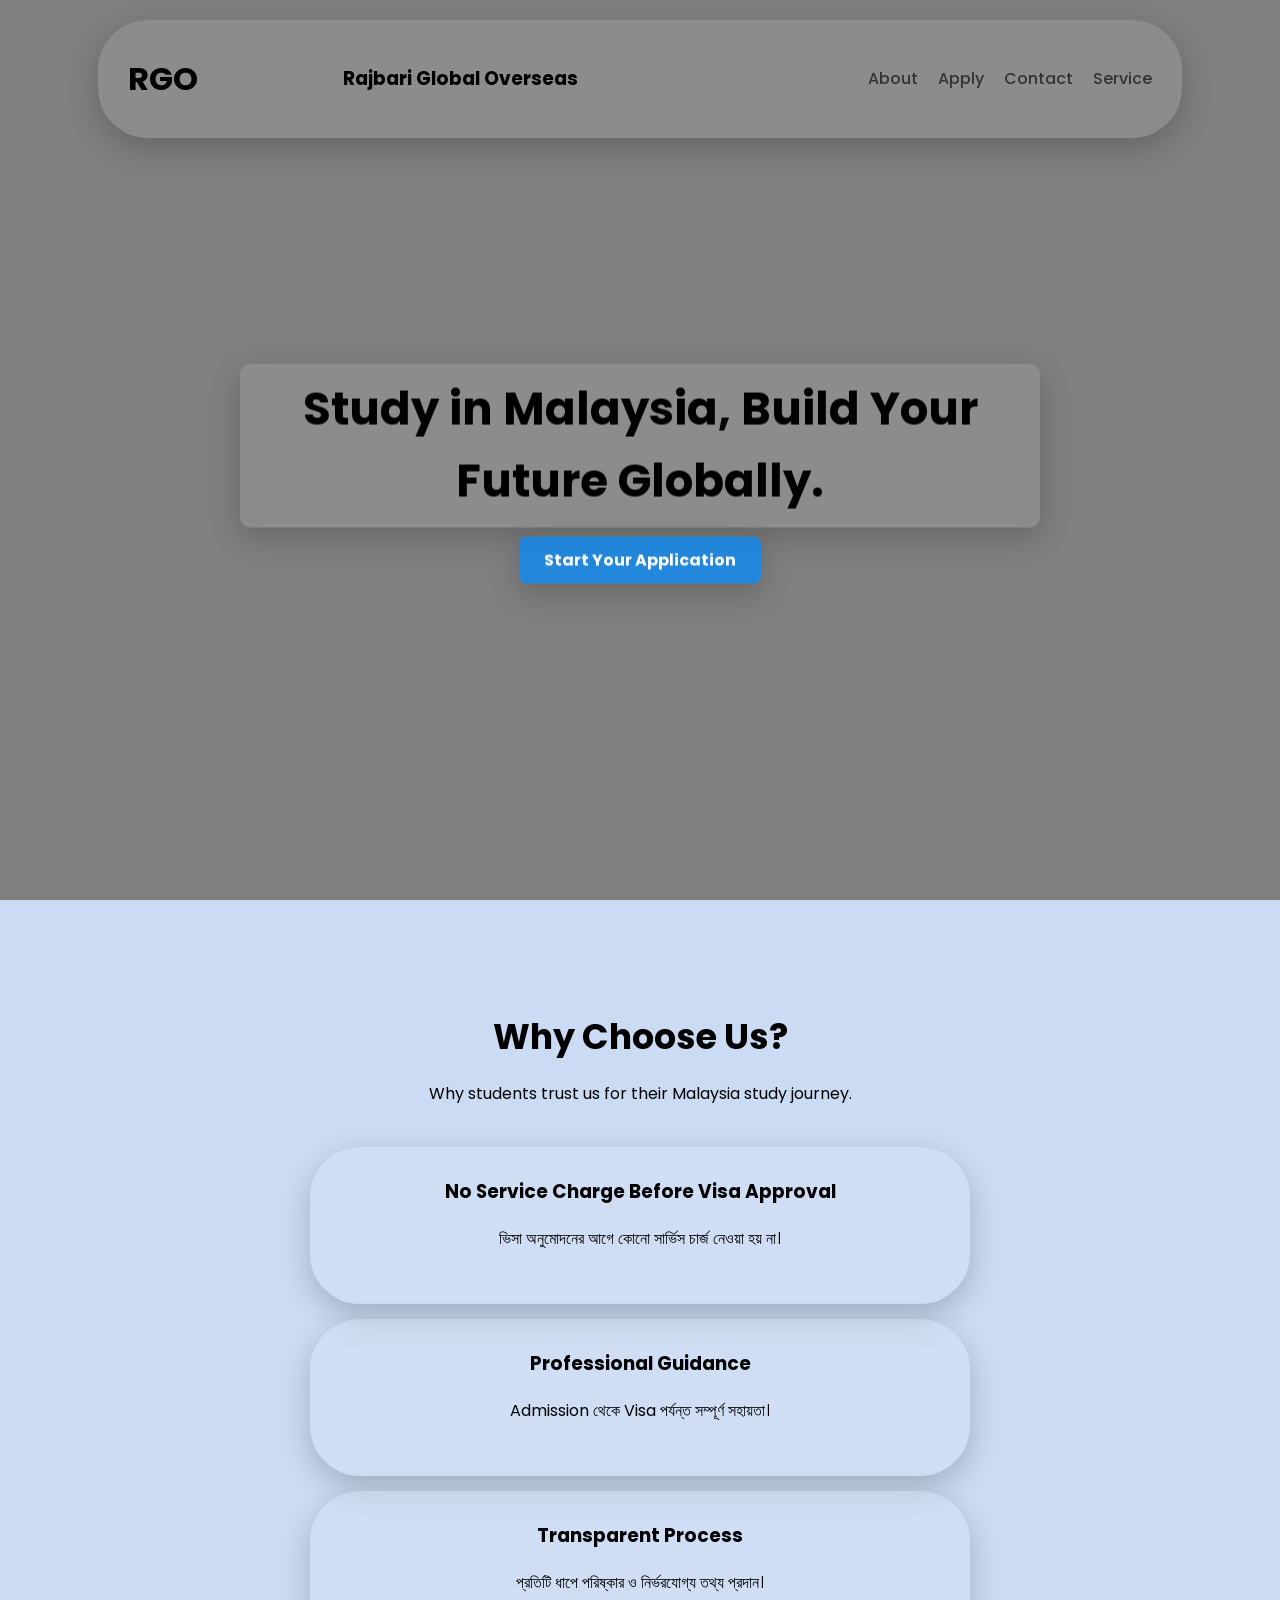
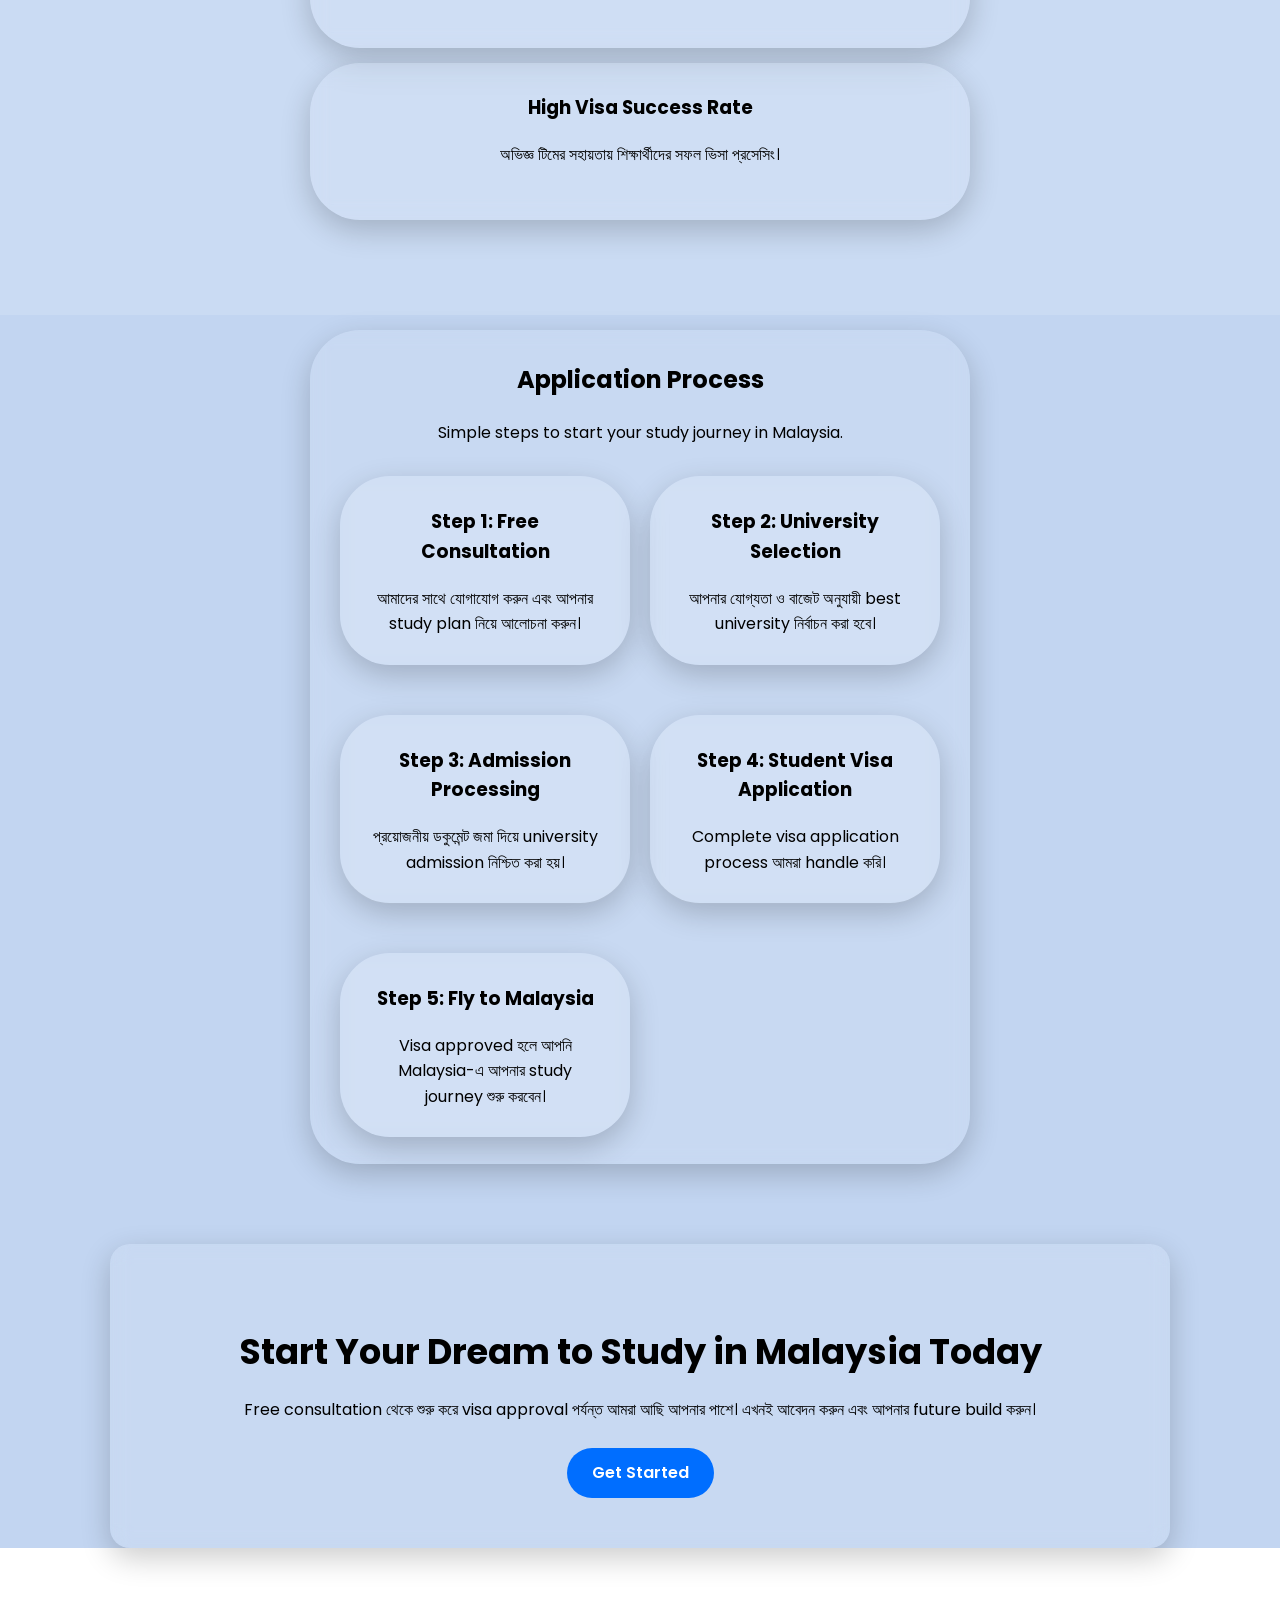
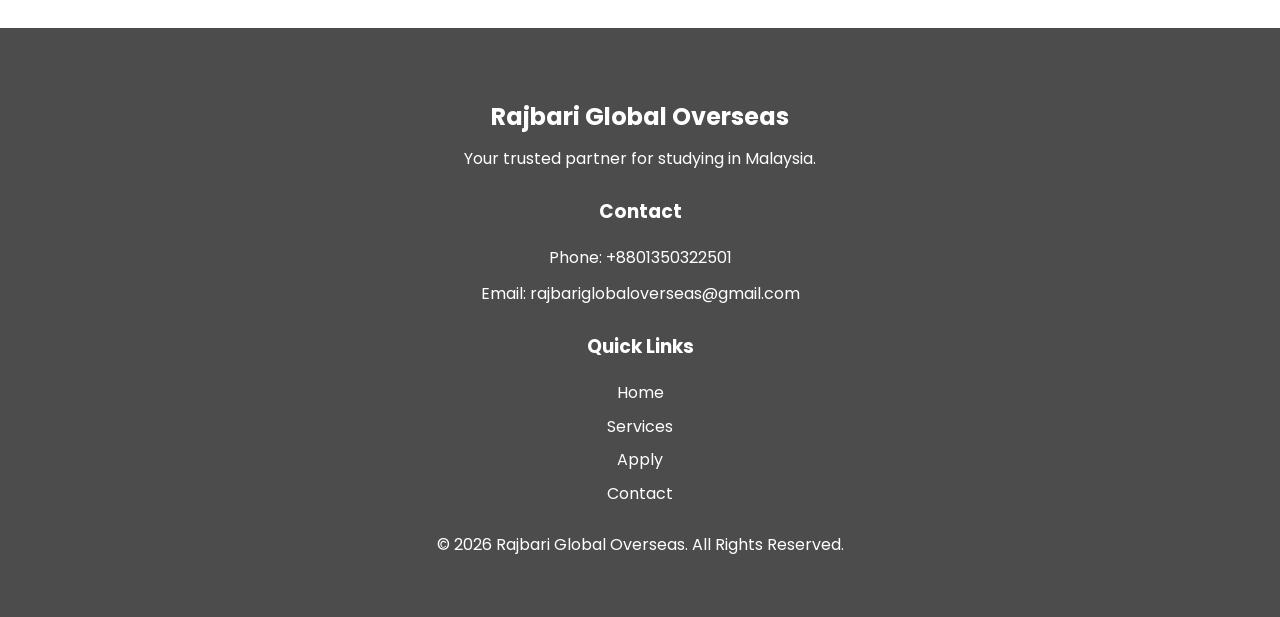
==== index.html @ d5cd61a1 "Add files via upload" ====
<!DOCTYPE html>
<html lang="en">
<head>
    <meta charset="UTF-8">
    <meta name="viewport" content="width=device-width, initial-scale=1.0">
    <title>Rajbari Global Overseas</title>
    <link rel="stylesheet" href="style.css">
    <link href="https://fonts.googleapis.com/css2?family=Poppins:wght@300;400;500;600;700&display=swap" rel="stylesheet">
</head>
<body>
    <header>
        <div class="menu-icon" onclick="toggleMenu()">☰</div>
        <h1>RGO</h1>
        <h3>Rajbari Global Overseas</h3>
        <p></p>
        <nav>
            <ul>
                <li><a href="about.html" >About</a></li>
                <li><a href="apply.html">Apply</a></li>
                <li><a href="contact.html"> Contact</a></li>
                <li><a href="service.html"> Service</a></li>
              
            </ul>
        </nav>
    </header>
<section class="hero">
     <video autoplay muted loop class="hero-video">
        <source src="video/hero.mp4" type="video/mp4">
    </video>

   <img src="image/main.jpg" class="hero-image" alt="Study in Malaysia">

    <div class="hero-content">
<h1>Study in Malaysia, Build Your Future Globally. </h1>
<!-- <p>Malaysia-এর leading universities-এ ভর্তি ও Student Visa প্রসেসিংয়ের জন্য নিন expert guidance। Transparent process, dedicated support এবং No Service Charge Before Visa Approval—এই প্রতিশ্রুতি নিয়ে আমরা কাজ করি আপনার সফল ভবিষ্যতের জন্য। Start your journey today. </p> -->
<a href="apply.html">Start Your Application</a>
    </div>
</section>
<main class="containt-bg">
<section class="why-us">

    <h2>Why Choose Us?</h2>
    <p>Why students trust us for their Malaysia study journey.</p>

    <div class="feature">
        <h3>No Service Charge Before Visa Approval</h3>
        <p>ভিসা অনুমোদনের আগে কোনো সার্ভিস চার্জ নেওয়া হয় না।</p>
    </div>

    <div class="feature">
        <h3>Professional Guidance</h3>
        <p>Admission থেকে Visa পর্যন্ত সম্পূর্ণ সহায়তা।</p>
    </div>

    <div class="feature">
        <h3>Transparent Process</h3>
        <p>প্রতিটি ধাপে পরিষ্কার ও নির্ভরযোগ্য তথ্য প্রদান।</p>
    </div>

    <div class="feature">
        <h3>High Visa Success Rate</h3>
        <p>অভিজ্ঞ টিমের সহায়তায় শিক্ষার্থীদের সফল ভিসা প্রসেসিং।</p>
    </div>

</section>

<section class="process">

    <h2>Application Process</h2>
    <p>Simple steps to start your study journey in Malaysia.</p>
<div class="steps">
    <div class="step">
        <h3>Step 1: Free Consultation</h3>
        <p>আমাদের সাথে যোগাযোগ করুন এবং আপনার study plan নিয়ে আলোচনা করুন।</p>
    </div>

    <div class="step">
        <h3>Step 2: University Selection</h3>
        <p>আপনার যোগ্যতা ও বাজেট অনুযায়ী best university নির্বাচন করা হবে।</p>
    </div>

    <div class="step">
        <h3>Step 3: Admission Processing</h3>
        <p>প্রয়োজনীয় ডকুমেন্ট জমা দিয়ে university admission নিশ্চিত করা হয়।</p>
    </div>

    <div class="step">
        <h3>Step 4: Student Visa Application</h3>
        <p>Complete visa application process আমরা handle করি।</p>
    </div>

    <div class="step">
        <h3>Step 5: Fly to Malaysia</h3>
        <p>Visa approved হলে আপনি Malaysia-এ আপনার study journey শুরু করবেন।</p>
    </div>
</div>
</section>

<section class="cta">
    <h2>Start Your Dream to Study in Malaysia Today</h2>
    <p>Free consultation থেকে শুরু করে visa approval পর্যন্ত আমরা আছি আপনার পাশে। এখনই আবেদন করুন এবং আপনার future build করুন।</p>

    <a href="apply.html">Get Started</a>
</main>
</section>

  

<footer>
    <h2>Rajbari Global Overseas</h2>
    <p>Your trusted partner for studying in Malaysia.</p>
     <div>
        <h3>Contact</h3>
        <p>Phone: +8801350322501</p>
        <p>Email: rajbariglobaloverseas@gmail.com</p>
    </div>
   
<section>
    <div>
        <h3>Quick Links</h3>
        <a href="index.html">Home</a>
        <a href="service.html">Services</a>
        <a href="apply.html">Apply</a>
        <a href="contact.html">Contact</a>
    </div>
</section>


    <p>© 2026 Rajbari Global Overseas. All Rights Reserved.</p>
</footer>


<script>
function toggleMenu() {
    document.querySelector("nav").classList.toggle("show");
}
</script>
</body>
</html>
---- style.css ----
body{
    height: 100%;
    margin:0;
    font-family:  'Poppins', sans-serif;
    line-height: 1.6;
    color: #000000;
overflow-x: hidden;}

 header {
    position: fixed;
    top: 20px;
    left: 50%;
 transform: translateX(-50%);
    width: 80%;
    
    display: flex;
    justify-content: space-between;
    align-items: center;

    padding: 12px 30px;
    border-radius: 50px;

    background: rgba(255, 255, 255, 0.1);
    backdrop-filter: blur(10px);
    -webkit-backdrop-filter: blur(10px);

    box-shadow: 0 10px 30px rgba(0,0,0,0.2);

    transition: 0.4s ease;
    z-index: 1000;
} 
header:hover {
    width: 95%;
    padding: 20px 40px;
    background: rgba(255, 255, 255, 0.2);
}
header {
    animation: floatHeader 3s ease-in-out infinite;
}

@keyframes floatHeader {
    0% { transform: translateX(-50%) translateY(0px); }
    50% { transform: translateX(-50%) translateY(5px); }
    100% { transform: translateX(-50%) translateY(0px); }
}


nav{
    display: flex;
    justify-content:space-between;
}
nav ul {
    display: flex;
    gap: 20px;
    padding: 0;
    margin: 0;
    list-style: none;
    flex-wrap: wrap;
}
@media (max-width: 768px) {
    header {
        width: 90%;
        padding: 7px 9px;
        height: 60px;
        backdrop-filter: blur(3px);
    }

    nav ul {
        flex-direction: column;
        gap: 5px;
    }
}

nav ul li {
    list-style: none;
}

nav ul li a {
    text-decoration: none;
    color: #333;
    font-weight: 500;
    transition: color 0.3s ease;
}

nav ul li a:hover {
    color: #007bff;
}

.nav-button {
    padding: 10px 20px;
    background-color: #007bff;
    color: white;
    border: none;
    border-radius: 5px;
    font-size: 16px;
    font-weight: 500;
    cursor: pointer;
    transition: background-color 0.3s ease;
}

.nav-button:hover {
    background-color: #0056b3;
}
.menu-icon {
    display: none;
    font-size: 28px;
    color: rgb(0, 0, 0);
    cursor: pointer;
}

/* MOBILE ONLY */
@media (max-width: 768px) {
    nav ul li a{
        color: #ffffff;
    }

    nav {
        display: none;
        position: absolute;
        top: 60px;
        right: 10px;
        background: rgba(0, 0, 0, 0.527);
        overflow-x: hidden;
        padding: 10px;
        border-radius: 10px;
        backdrop-filter: blur(3px);
        -webkit-backdrop-filter: blur(3px);
        z-index: 1000;
          box-shadow: 0 10px 30px rgba(0,0,0,0.2);
          color: azure;
    }

    nav ul {
        flex-direction: column;
        gap: 10px;
    }

    nav.show {
        display: block;
    }

    .menu-icon {
        display: block;
    }

    .apply-btn {
        display: none; /* mobile e hide */
    }
}
.hero {
    position: relative;
    height: 100vh;
    overflow: hidden;
}

/* VIDEO */
.hero-video {
    position: absolute;
    top: 0;
    left: 0;
    width: 100%;
    height: 100%;
    object-fit: cover;
}

/* DARK OVERLAY */
.hero::before {
    content: "";
    position: absolute;
    top: 0;
    left: 0;
    right: 0;
    bottom: 0;
    background: rgba(0,0,0,0.5);
}

/* CONTENT */
.hero-content {
    position: relative;
    z-index: 2;
    text-align: center;
    color: white;

    top: 50%;
    transform: translateY(-50%);
    padding: 20px;
    max-width: 800px;
    margin: auto;
}

.hero-content h1 {
    font-size: 45px;
    margin-bottom: 20px;
    padding: 10px 18px;
    border-radius: 10px;
    background: rgba(255, 255, 255, 0.1);
      backdrop-filter: blur(10px);
    -webkit-backdrop-filter: blur(10px);

    box-shadow: 0 10px 30px rgba(0,0,0,0.2);
    color:black;
}

.hero-content p {
    font-size: 18px;
    margin-bottom: 30px;
     padding: 10px 18px;
    border-radius: 10px;
    background: rgba(255, 255, 255, 0.1);
      backdrop-filter: blur(10px);
    -webkit-backdrop-filter: blur(10px);

    box-shadow: 0 10px 30px rgba(0,0,0,0.2);
    color:black;
}

/* BUTTON */
.hero-content a {
    background:rgba(0, 140, 255, 0.726);
      backdrop-filter: blur(10px);
    -webkit-backdrop-filter: blur(10px);

    box-shadow: 0 10px 30px rgba(0,0,0,0.2);
    

    padding: 12px 25px;
    border-radius: 8px;
    color: rgb(255, 255, 255);
    text-decoration: none;
    font-weight: bold;
}
@media (max-width: 768px) {
    .hero-content h1 {
        font-size: 20px;
        backdrop-filter: blur(3px);
    }

    .hero-content p {
        font-size: 17px;
    }
    
      .hero-content a{
        font-size: 14px;
        padding: 10px 18px;
    }
}

.why-us{
    text-align: center;
    padding: 80px 20px;
    background: rgba(255, 255, 255, 0.137);}
    .why-us h2 {
         font-size: 35px;
    margin-bottom: 10px;
    }
      .why-us p {
    color: rgb(0, 0, 0);
    margin-bottom: 40px;
}
.feature {
    
cursor: pointer;
    max-width: 600px;
    margin: 15px auto;
    padding: 12px 30px;
    border-radius: 50px;

    background: rgba(255, 255, 255, 0.1);
    backdrop-filter: blur(10px);
    -webkit-backdrop-filter: blur(10px);

    box-shadow: 0 10px 30px rgba(0,0,0,0.2);

    transition: 0.4s ease;
    z-index: 1000;}
   .feature:hover{
         width: 95%;
    padding: 20px 40px;
    background: rgba(255, 255, 255, 0.2);
    } 
    .process {
    padding: 80px 20px;
    text-align: center;
}
@media (max-width: 768px){
    .why-us{
        overflow-x: hidden;
        backdrop-filter: blur(3px);
    }
    
    .feature:hover{
         width: 95%;
    padding: 20px 40px;
    background: rgba(255, 255, 255, 0.2);
    }

}
.process{
      
    max-width: 600px;
    margin: 15px auto;
    padding: 12px 30px;
    border-radius: 50px;

    background: rgba(255, 255, 255, 0.1);
    backdrop-filter: blur(10px);
    -webkit-backdrop-filter: blur(10px);

    box-shadow: 0 10px 30px rgba(0,0,0,0.2);

    transition: 0.4s ease;
    
    z-index: 1000;
}


.process .steps {
    display: grid;
    grid-template-columns: repeat(2, 1fr);
    gap: 20px;
    max-width: 1000px;
    margin: auto;
   
}

.step {
   
     cursor: pointer;
    max-width: 600px;
    margin: 15px auto;
    padding: 12px 30px;
    border-radius: 50px;

    background: rgba(255, 255, 255, 0.1);
    backdrop-filter: blur(10px);
    -webkit-backdrop-filter: blur(10px);

    box-shadow: 0 10px 30px rgba(0,0,0,0.2);

    transition: 0.4s ease;
    z-index: 1000;}

.step:hover {
    transform: translateY(-5px);
}
@media (max-width: 768px) {
    .process .steps {
        grid-template-columns: 1fr;
        backdrop-filter: (3px);
    }
}
footer a{
    display:block;
    margin:10px 0;
}
/* .containt-bg{
    
    background:
        linear-gradient(
            rgba(0,0,0,.5),
            rgba(0,0,0,.5)
        ),
        url("image/main.jpg");

    background-size: cover;
    background-position: center;
}  */
  .containt-bg{
background-color: #c2d5f1;
    object-fit: cover;
    height: 100%;
  }
.cta{
    width: 90%;
    max-width: 1000px;
    margin: 80px auto;
    padding: 50px 30px;
    text-align: center;

    background: rgba(255,255,255,.1);
    backdrop-filter: blur(10px);
    -webkit-backdrop-filter: blur(10px);

    border-radius: 20px;
    box-shadow: 0 10px 30px rgba(0,0,0,.2);
}

.cta h2{
    font-size: 2.2rem;
    margin-bottom: 15px;
}

.cta p{
    margin-bottom: 25px;
    line-height: 1.7;
}

.cta a{
    display: inline-block;
    padding: 12px 25px;
    border-radius: 30px;
    text-decoration: none;

    background: #006eff;
    color: #ffffff;
    font-weight: 600;

    transition: .3s ease;
}

.cta a:hover{
    transform: translateY(-3px);
}
footer{
    text-align: center;
    padding: 50px 20px;
    background: rgba(0,0,0,.7);
    color: white;
}

footer h2{
    margin-bottom: 10px;
}

footer p{
    margin: 10px 0;
}

footer div{
    margin: 25px 0;
}

footer a{
    display: block;
    color: white;
    text-decoration: none;
    margin: 8px 0;
}

footer a:hover{
    text-decoration: underline;
}
@media (max-width:768px){

    .why-us,
    .process,
    .cta{
        padding: 40px 15px;
        backdrop-filter: blur(3px);
        -webkit-backdrop-filter: blur(3px);
        
    }

}
    
.hero-video{
    display:block;
}

.hero-image{
    display:none;
}

@media (max-width:768px){

    .hero-video{
        display:none;
    }

    .hero-image{
        display:block;
         
        display:block;
        width:100%;
        height:100%;
        object-fit:cover;
        position:absolute;
        top:0;
        left:0;
    }
    }
@media (max-width:768px){

    *{
        transition: none !important;
    }

}
img{
    max-width: 100%;
    height: auto;
}
body{
    -webkit-overflow-scrolling: touch;
}
@media (max-width:768px){

    .feature,
    .step,
    .cta{
        backdrop-filter: none;
        box-shadow: 0 2px 8px rgba(0,0,0,0.1);
    }

}
@media (max-width:768px){
    header{
        animation: none;
        backdrop-filter: none;
    }
}
@media (max-width:768px){

    .feature:hover,
    .step:hover,
    header:hover{
        transform: none;
        width: auto;
        padding: inherit;
    }

}
.feature:active,
.step:active{
    transform: scale(0.98);
}
@media (max-width:768px){

    header{
        width: 95%;
        left: 50%;
        transform: translateX(-50%);
        padding: 10px 15px;
    }

    header:hover{
        width: 95%;   /* hover এ width change বন্ধ */
    }

}
@media (max-width:768px){

    header{
        animation: none !important;
        width: 95%;
        left: 50%;
        transform: translateX(-50%);
    }

    header:hover{
        width: 95% !important;
        transform: translateX(-50%) !important;
    }

}
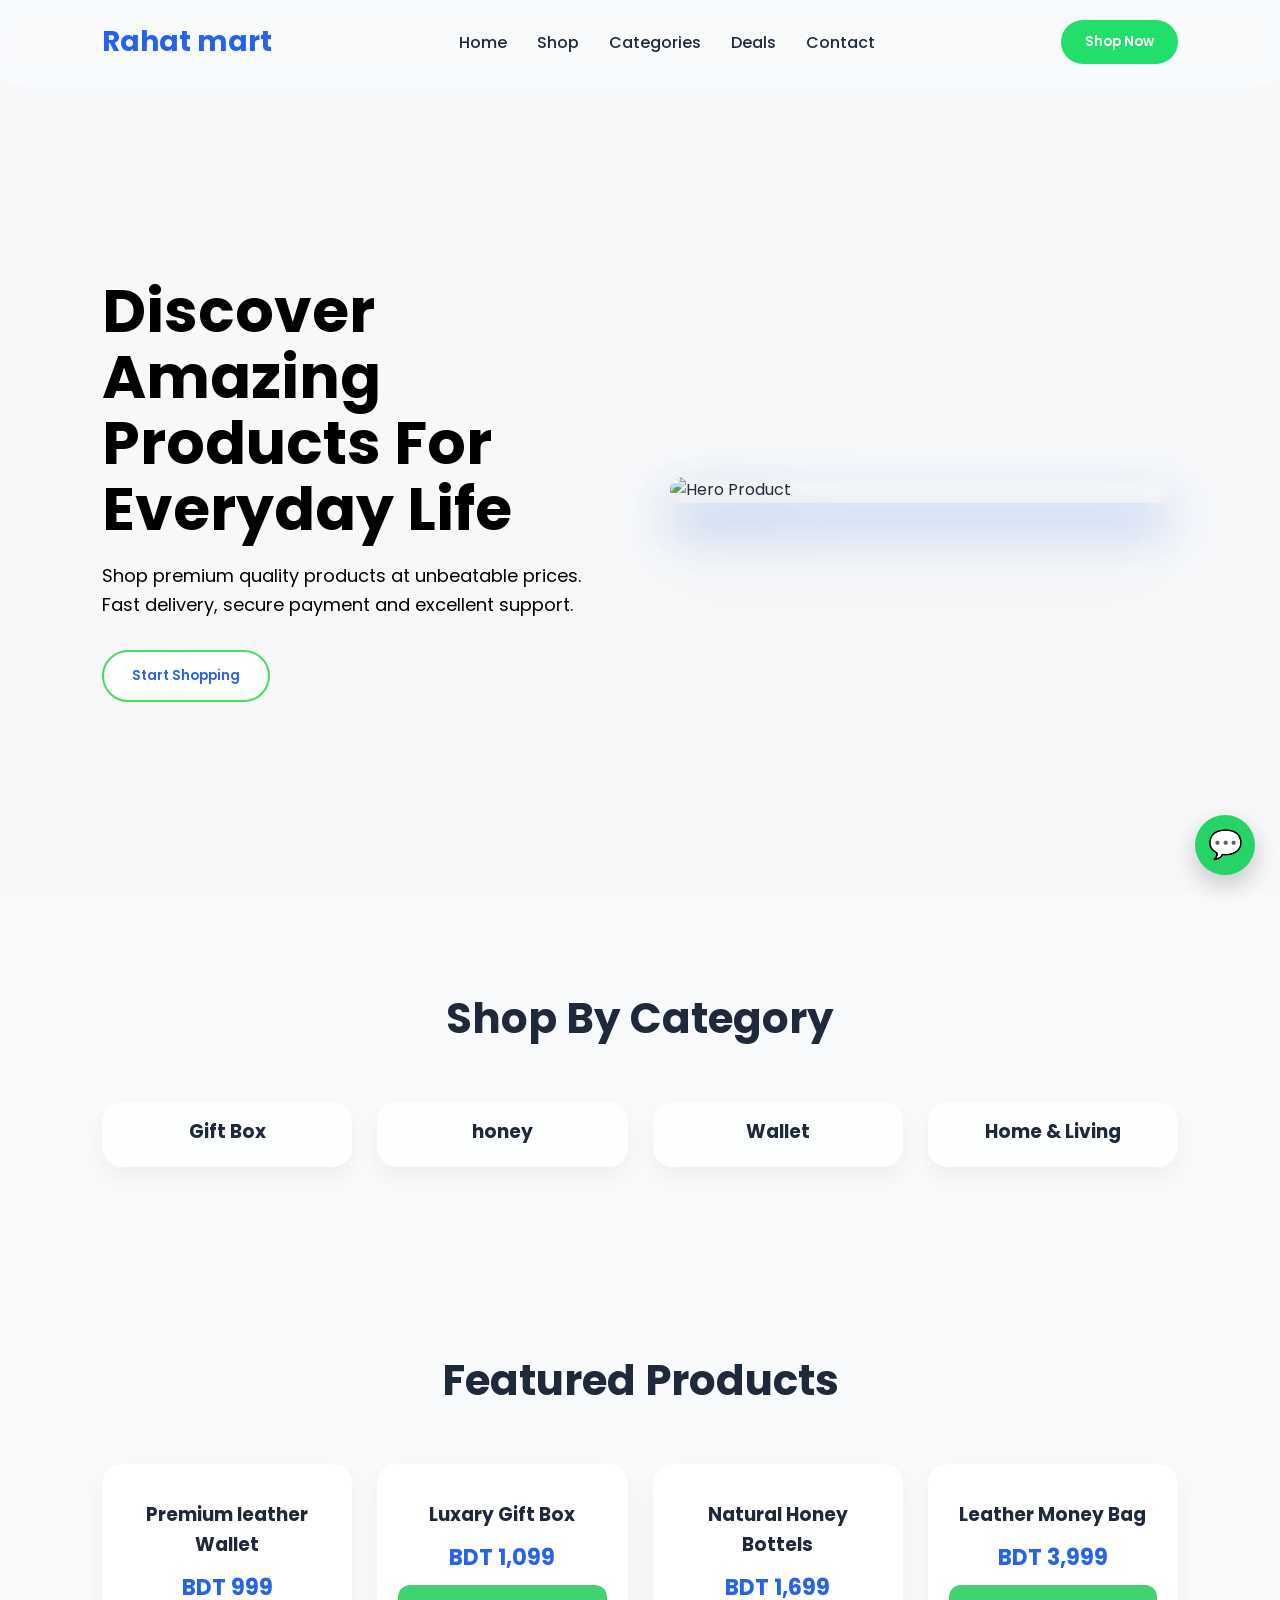
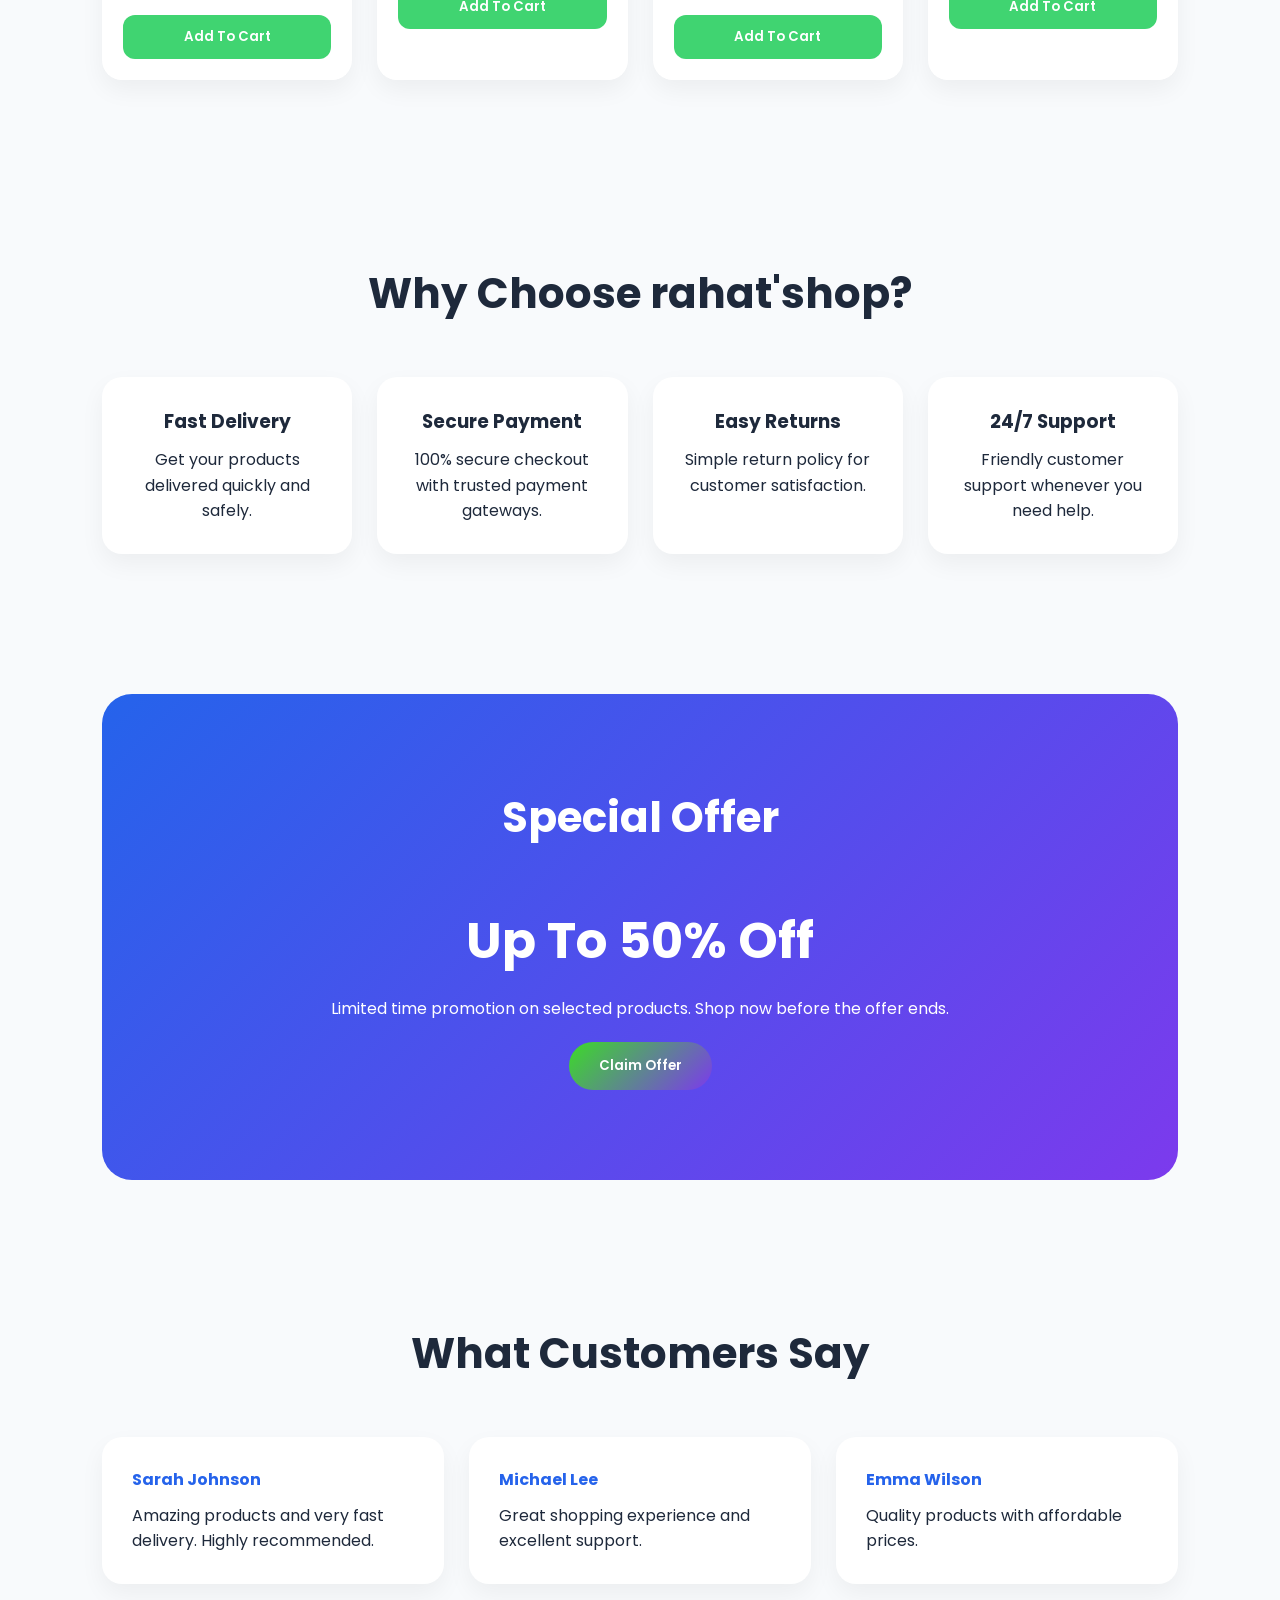
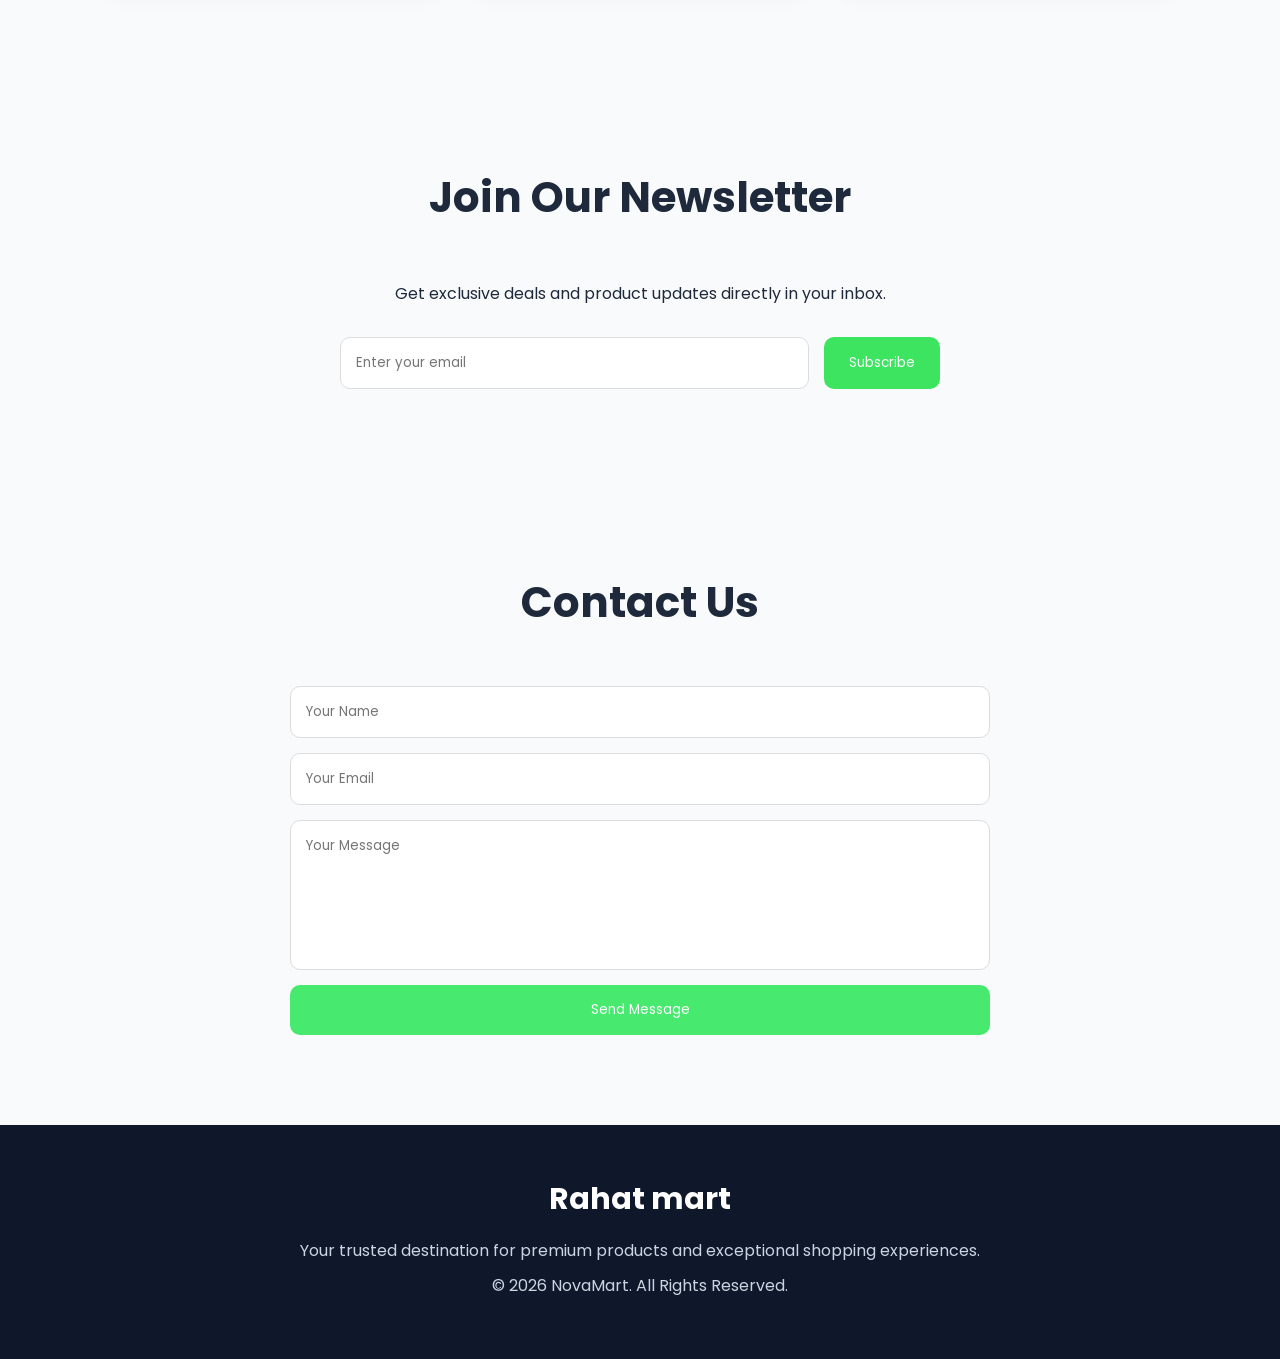
==== commit d585f941: "Add files via upload" ====
--- a/index.html
+++ b/index.html
@@ -1,138 +1,254 @@
 <!DOCTYPE html>
 <html lang="en">
 <head>
+   <link rel="stylesheet"
+href="https://cdnjs.cloudflare.com/ajax/libs/font-awesome/6.5.1/css/all.min.css">
+<div class="menu-btn" onclick="toggleMenu()">
+    <i class="fas fa-bars"></i>
+</div>
+</div>
+    <link rel="stylesheet"
+href="https://unpkg.com/aos@2.3.4/dist/aos.css">
     <meta charset="UTF-8">
     <meta name="viewport" content="width=device-width, initial-scale=1.0">
-    <title>Rajbari Global Overseas</title>
+    <title>Rahat mart - E-commerce Demo</title>
     <link rel="stylesheet" href="style.css">
-    <link href="https://fonts.googleapis.com/css2?family=Poppins:wght@300;400;500;600;700&display=swap" rel="stylesheet">
 </head>
 <body>
+
+    <!-- Header -->
     <header>
-        <div class="menu-icon" onclick="toggleMenu()">☰</div>
-        <h1>RGO</h1>
-        <h3>Rajbari Global Overseas</h3>
-        <p></p>
-        <nav>
-            <ul>
-                <li><a href="about.html" >About</a></li>
-                <li><a href="apply.html">Apply</a></li>
-                <li><a href="contact.html"> Contact</a></li>
-                <li><a href="service.html"> Service</a></li>
-              
-            </ul>
-        </nav>
+ <nav>
+    <h2>Rahat mart</h2>
+
+    <ul id="mobileMenu">
+        <li><a href="#">Home</a></li>
+        <li><a href="#">Shop</a></li>
+        <li><a href="#">Categories</a></li>
+        <li><a href="#">Deals</a></li>
+        <li><a href="#">Contact</a></li>
+    </ul>
+
+    <button class="shop-btn">Shop Now</button>
+
+   
+</nav>
     </header>
-<section class="hero">
-     <video autoplay muted loop class="hero-video">
-        <source src="video/hero.mp4" type="video/mp4">
-    </video>
-
-   <img src="image/main.jpg" class="hero-image" alt="Study in Malaysia">
-
-    <div class="hero-content">
-<h1>Study in Malaysia, Build Your Future Globally. </h1>
-<!-- <p>Malaysia-এর leading universities-এ ভর্তি ও Student Visa প্রসেসিংয়ের জন্য নিন expert guidance। Transparent process, dedicated support এবং No Service Charge Before Visa Approval—এই প্রতিশ্রুতি নিয়ে আমরা কাজ করি আপনার সফল ভবিষ্যতের জন্য। Start your journey today. </p> -->
-<a href="apply.html">Start Your Application</a>
-    </div>
-</section>
-<main class="containt-bg">
-<section class="why-us">
-
-    <h2>Why Choose Us?</h2>
-    <p>Why students trust us for their Malaysia study journey.</p>
-
-    <div class="feature">
-        <h3>No Service Charge Before Visa Approval</h3>
-        <p>ভিসা অনুমোদনের আগে কোনো সার্ভিস চার্জ নেওয়া হয় না।</p>
-    </div>
-
-    <div class="feature">
-        <h3>Professional Guidance</h3>
-        <p>Admission থেকে Visa পর্যন্ত সম্পূর্ণ সহায়তা।</p>
-    </div>
-
-    <div class="feature">
-        <h3>Transparent Process</h3>
-        <p>প্রতিটি ধাপে পরিষ্কার ও নির্ভরযোগ্য তথ্য প্রদান।</p>
-    </div>
-
-    <div class="feature">
-        <h3>High Visa Success Rate</h3>
-        <p>অভিজ্ঞ টিমের সহায়তায় শিক্ষার্থীদের সফল ভিসা প্রসেসিং।</p>
-    </div>
-
-</section>
-
-<section class="process">
-
-    <h2>Application Process</h2>
-    <p>Simple steps to start your study journey in Malaysia.</p>
-<div class="steps">
-    <div class="step">
-        <h3>Step 1: Free Consultation</h3>
-        <p>আমাদের সাথে যোগাযোগ করুন এবং আপনার study plan নিয়ে আলোচনা করুন।</p>
-    </div>
-
-    <div class="step">
-        <h3>Step 2: University Selection</h3>
-        <p>আপনার যোগ্যতা ও বাজেট অনুযায়ী best university নির্বাচন করা হবে।</p>
-    </div>
-
-    <div class="step">
-        <h3>Step 3: Admission Processing</h3>
-        <p>প্রয়োজনীয় ডকুমেন্ট জমা দিয়ে university admission নিশ্চিত করা হয়।</p>
-    </div>
-
-    <div class="step">
-        <h3>Step 4: Student Visa Application</h3>
-        <p>Complete visa application process আমরা handle করি।</p>
-    </div>
-
-    <div class="step">
-        <h3>Step 5: Fly to Malaysia</h3>
-        <p>Visa approved হলে আপনি Malaysia-এ আপনার study journey শুরু করবেন।</p>
-    </div>
-</div>
-</section>
-
-<section class="cta">
-    <h2>Start Your Dream to Study in Malaysia Today</h2>
-    <p>Free consultation থেকে শুরু করে visa approval পর্যন্ত আমরা আছি আপনার পাশে। এখনই আবেদন করুন এবং আপনার future build করুন।</p>
-
-    <a href="apply.html">Get Started</a>
-</main>
-</section>
-
-  
-
-<footer>
-    <h2>Rajbari Global Overseas</h2>
-    <p>Your trusted partner for studying in Malaysia.</p>
-     <div>
-        <h3>Contact</h3>
-        <p>Phone: +8801350322501</p>
-        <p>Email: rajbariglobaloverseas@gmail.com</p>
-    </div>
-   
-<section>
-    <div>
-        <h3>Quick Links</h3>
-        <a href="index.html">Home</a>
-        <a href="service.html">Services</a>
-        <a href="apply.html">Apply</a>
-        <a href="contact.html">Contact</a>
-    </div>
-</section>
-
-
-    <p>© 2026 Rajbari Global Overseas. All Rights Reserved.</p>
-</footer>
-
+
+    <!-- Hero Section -->
+    <section id="hero">
+        <video autoplay muted loop playsinline class="hero-video">
+    <source src="video/hero video.mp4" type="video/mp4">
+</video>
+
+<div class="hero-overlay"></div>
+        <div>
+            <h1>Discover Amazing Products For Everyday Life</h1>
+
+            <p>
+                Shop premium quality products at unbeatable prices.
+                Fast delivery, secure payment and excellent support.
+            </p>
+
+            <button>Start Shopping</button>
+          
+        </div>
+
+        <div>
+            <img src="https://images.openai.com/static-rsc-4/QqmXiv24OaohPNUg-3FVZLxSNKe-hBib-bNxVzDHm4TaJwoIscY0cshTr0SDLwsEGn5qwWcXkspmS0JevWixdbndSnmerdIBpifiLpmeruBlq4TzzMMFdTxN0Vx5OxfMPE8CkCIoW9qOOl_o4ID1ZALwbc2I1Ti_WZCogCcGT3b5xTNbG-b2jpp7xB3WNik6?purpose=fullsize" alt="Hero Product">
+        </div>
+    </section>
+
+    <!-- Categories -->
+    <section id="categories">
+        <h2>Shop By Category</h2>
+
+        <div>
+            <div>
+                <img src="https://images.openai.com/static-rsc-4/Pye9fHZbiIxA0vL2ktN2eMO1ZtrkoscM6aq85J04PorHH_I3TM1EObGBcL78qc0TA4k92MdbzbX7za3QX4EmQMCYIM1zHJhy1o-Sa7i_IUghSf21Gim3AymNx0g-azCTxMMmRF5pDafTtst3Uvr1KIx2eEYfGHug1nlQq0FEACKpemcvMEpXgWG1LgR8g4XV?purpose=fullsize" alt="">
+                <h3>Gift Box</h3>
+            </div>
+
+            <div>
+                <img src="https://images.openai.com/static-rsc-4/QqmXiv24OaohPNUg-3FVZLxSNKe-hBib-bNxVzDHm4TaJwoIscY0cshTr0SDLwsEGn5qwWcXkspmS0JevWixdbndSnmerdIBpifiLpmeruBlq4TzzMMFdTxN0Vx5OxfMPE8CkCIoW9qOOl_o4ID1ZALwbc2I1Ti_WZCogCcGT3b5xTNbG-b2jpp7xB3WNik6?purpose=fullsize" alt="">
+                <h3>honey</h3>
+            </div>
+
+            <div>
+                <img src="https://images.openai.com/static-rsc-4/4FEpPiuD-fAcsUDLQiVUGWerMDHZVwAtkPr2XV9nnxy2TDDGcodEmc6VZxXMfDSyM2js6Do7SBCcNYEh5nrIUxntRxDlt2CA8s7etbZqT3mE40hBK0HmxlUb-MPKC4Ge4C6D5BzA_dYpZU9DDX_6ABJU4YvK6_SHstW0DGeLIEgKUXrM1bNcDpcuWjIOaDP3?purpose=fullsize" alt="">
+                <h3>Wallet</h3>
+            </div>
+
+            <div>
+                <img src="https://images.openai.com/static-rsc-4/9wvnRlRq3axLX4LjoAbp815Y6kLogGEHwr0K1buaNb-rfSdGNayO6nMwT_UXPubbvj6_e4d6sYyaCHsDjG-0QhIrZyTCX_zxJ36wfdzCs3DXs-KXzk3t_6g83ZI-EWntV2L2ePcUcBIMKWvbPD7laVenWP6CVBWB474jxu9T-RmwKBzl5KTWtFGxhW2nZwXb?purpose=fullsize" alt="">
+                <h3>Home & Living</h3>
+            </div>
+        </div>
+    </section>
+
+    <!-- Featured Products -->
+    <section id="products">
+        <h2>Featured Products</h2>
+
+        <div>
+
+            <article>
+                <img src="https://images.openai.com/static-rsc-4/rKeGH3ZFeppbd36_bfZjfQRgl-5qKdoFzFU0BRPMhX4RU8rzK89iVjnaYaCGv56rnAzAvBcnWMffEWjLXlm5z1eJ_hXbz5n56gNTSgXZmSDsxASwtlF7Bz38E58ASW5ytuRKrFElF66m-5-c3lGXd3edMgXaIxjtJPnRC1qZhZU8sxS-CJVgxeO8VaVExHHv?purpose=fullsize" alt="">
+                <h3>Premium leather Wallet</h3>
+                <p>BDT 999</p>
+                <button>Add To Cart</button>
+            </article>
+
+            <article>
+                <img src="https://images.openai.com/static-rsc-4/TU2RB8C_FV7fj-xzVlH1bZdAXrp0O8tCQntHLH5nrTC3abnyVrq1FmzOxbiymZykcO5Num7bbaoc7GFQnL3SzsGH6TSADWYwfJuL8U0Z4VkouNFJO3G6o-cu1KJsAx0TuBJG0jC2CZ_3RJsacWhHMZxzmNVN-MphnaTxoMNiHS-6l92GnaIKbawnEKRkMqZ8?purpose=fullsize" alt="">
+                <h3>Luxary Gift Box</h3>
+                <p>BDT 1,099</p>
+                <button>Add To Cart</button>
+            </article>
+
+            <article>
+                <img src="https://images.openai.com/static-rsc-4/8Zs-mnDbvVZKUGW-J9qdWW27JzD7txTE74PZ8w7pLd9lr53Gt4gQdDw03dtxTmKEbEe5u-G6J7AYnWalds3cxpXoBFg90tS3UPyfV_3vnytzeqTNDmst3JOSqpIKMsGt4yWKAefEiHemzgXY926CQP1-neRVphZlyQa02CYlqJw?purpose=inline" alt="">
+                <h3>Natural Honey Bottels</h3>
+                <p>BDT 1,699</p>
+                <button>Add To Cart</button>
+            </article>
+
+            <article>
+                <img src="https://images.openai.com/static-rsc-4/aRB10CVvamlrvh_bzwZG78Et48XROe3rDplR7DZYeoBY6DekEfbdOugkvteRVkKFhDVEUQUIbC07iIwxHU_C7OKjQJTGKRilVtGwNgeOWSvNxOsBMSyliDnVVPSuaFkhIHVkpFtBFmUnebaSOZ-WAX2L45te3iFX1E2pejd2X90?purpose=inline" alt="">
+                <h3>Leather Money Bag</h3>
+                <p>BDT 3,999</p>
+                <button>Add To Cart</button>
+            </article>
+
+        </div>
+    </section>
+
+    <!-- Why Choose Us -->
+    <section id="features">
+        <h2>Why Choose rahat'shop?</h2>
+
+        <div>
+            <div>
+                <h3>Fast Delivery</h3>
+                <p>Get your products delivered quickly and safely.</p>
+            </div>
+
+            <div>
+                <h3>Secure Payment</h3>
+                <p>100% secure checkout with trusted payment gateways.</p>
+            </div>
+
+            <div>
+                <h3>Easy Returns</h3>
+                <p>Simple return policy for customer satisfaction.</p>
+            </div>
+
+            <div>
+                <h3>24/7 Support</h3>
+                <p>Friendly customer support whenever you need help.</p>
+            </div>
+        </div>
+    </section>
+
+    <!-- Special Offer -->
+    <section id="offer">
+        <h2>Special Offer</h2>
+
+        <h3>Up To 50% Off</h3>
+
+        <p>
+            Limited time promotion on selected products.
+            Shop now before the offer ends.
+        </p>
+
+        <button>Claim Offer</button>
+    </section>
+
+    <!-- Testimonials -->
+    <section id="testimonials">
+        <h2>What Customers Say</h2>
+
+        <div>
+
+            <article>
+                <h4>Sarah Johnson</h4>
+                <p>
+                    Amazing products and very fast delivery.
+                    Highly recommended.
+                </p>
+            </article>
+
+            <article>
+                <h4>Michael Lee</h4>
+                <p>
+                    Great shopping experience and excellent support.
+                </p>
+            </article>
+
+            <article>
+                <h4>Emma Wilson</h4>
+                <p>
+                    Quality products with affordable prices.
+                </p>
+            </article>
+
+        </div>
+    </section>
+
+    <!-- Newsletter -->
+    <section id="newsletter">
+        <h2>Join Our Newsletter</h2>
+
+        <p>
+            Get exclusive deals and product updates directly in your inbox.
+        </p>
+
+        <form>
+            <input type="email" placeholder="Enter your email">
+            <button type="submit">Subscribe</button>
+        </form>
+    </section>
+
+    <!-- Contact -->
+    <section id="contact">
+        <h2>Contact Us</h2>
+
+        <form>
+            <input type="text" placeholder="Your Name">
+            <input type="email" placeholder="Your Email">
+            <textarea placeholder="Your Message"></textarea>
+            <button type="submit">Send Message</button>
+        </form>
+    </section>
+
+    <!-- Footer -->
+    <footer>
+        <h3>Rahat mart</h3>
+        </h3>
+
+        <p>
+            Your trusted destination for premium products and
+            exceptional shopping experiences.
+        </p>
+
+        <p>© 2026 NovaMart. All Rights Reserved.</p>
+    </footer>
+<a href="https://wa.me/8801234567890" class="whatsapp">
+    💬
+</a>
+<script src="https://unpkg.com/aos@2.3.4/dist/aos.js"></script>
 
 <script>
-function toggleMenu() {
-    document.querySelector("nav").classList.toggle("show");
+AOS.init({
+    duration:1000,
+    once:true
+});
+</script>
+<script>
+function toggleMenu(){
+    document
+        .getElementById("mobileMenu")
+        .classList.toggle("active");
 }
 </script>
 </body>
--- a/style.css
+++ b/style.css
@@ -1,556 +1,676 @@
+/* Google Font */
+@import url('https://fonts.googleapis.com/css2?family=Poppins:wght@300;400;500;600;700;800&display=swap');
+
+*{
+    margin:0;
+    padding:0;
+    box-sizing:border-box;
+    font-family:'Poppins',sans-serif;
+}
+
+html{
+    scroll-behavior:smooth;
+}
+
 body{
-    height: 100%;
-    margin:0;
-    font-family:  'Poppins', sans-serif;
-    line-height: 1.6;
-    color: #000000;
-overflow-x: hidden;}
-
- header {
-    position: fixed;
-    top: 20px;
-    left: 50%;
- transform: translateX(-50%);
-    width: 80%;
+    background:#f8fafc;
+    color:#1e293b;
+    line-height:1.6;
+}
+
+img{
+    max-width:100%;
+    display:block;
+}
+
+a{
+    text-decoration:none;
+    color:inherit;
+}
+
+ul{
+    list-style:none;
+}
+
+section{
+    padding:90px 8%;
+}
+
+/* NAVBAR */
+
+header{
+    position:sticky;
+    top:0;
+    z-index:1000;
+    background:rgba(255,255,255,0.1);
+    backdrop-filter:blur(10px);
+    -webkit-backdrop-filter: blur(10px);
+}
+
+nav{
+    display:flex;
+    justify-content:space-between;
+    align-items:center;
+    padding:20px 8%;
+}
+
+nav h2{
+    font-size:28px;
+    font-weight:700;
+    color:#2563eb;
+}
+
+nav ul{
+    display:flex;
+    gap:30px;
+}
+
+nav ul li a{
+    font-weight:500;
+    transition:.3s;
+}
+
+nav ul li a:hover{
+    color:#2563eb;
+}
+
+nav button{
+    border:none;
+    padding:12px 24px;
+    border-radius:50px;
+    background:#21df6a;
+    color:#fff;
+    cursor:pointer;
+    font-weight:600;
+}
+
+/* HERO */
+
+#hero{
+    min-height:90vh;
+    display:grid;
+    grid-template-columns:1fr 1fr;
+    align-items:center;
+    gap:60px;
+}
+
+#hero h1{
+    font-size:60px;
+    line-height:1.1;
+    margin-bottom:20px;
+    color: #000;
+}
+
+#hero p{
+    font-size:18px;
+    margin-bottom:30px;
+    color:#64748b;
+}
+
+#hero button{
+    padding:14px 28px;
+    border:none;
+    border-radius:50px;
+    margin-right:10px;
+    cursor:pointer;
+    font-weight:600;
+}
+
+#hero button:first-of-type{
+    background:#1fd154;
+    color:white;
+}
+
+#hero button:last-of-type{
+    background:white;
+    border:2px solid #47dd5b;
+    color:#2563eb;
+}
+
+#hero img{
+    width:100%;
+    border-radius:20px;
+    box-shadow:0 20px 50px rgba(0,0,0,.12);
     
-    display: flex;
-    justify-content: space-between;
-    align-items: center;
-
-    padding: 12px 30px;
-    border-radius: 50px;
-
-    background: rgba(255, 255, 255, 0.1);
+}
+
+/* SECTION TITLE */
+
+section h2{
+    text-align:center;
+    font-size:42px;
+    margin-bottom:50px;
+}
+
+/* CATEGORIES */
+
+#categories > div{
+    display:grid;
+    grid-template-columns:repeat(4,1fr);
+    gap:25px;
+}
+
+#categories div div{
+    background:white;
+    border-radius:20px;
+    overflow:hidden;
+    text-align:center;
+    padding-bottom:20px;
+    transition:.3s;
+    box-shadow:0 10px 25px rgba(0,0,0,.05);
+}
+
+#categories div div:hover{
+    transform:translateY(-10px);
+}
+
+#categories h3{
+    margin-top:15px;
+}
+
+/* PRODUCTS */
+#products article{
+    background:rgba(255,255,255,.7);
+    backdrop-filter:blur(10px);
+    border:1px solid rgba(255,255,255,.3);
+}
+#products > div{
+    display:grid;
+    grid-template-columns:repeat(4,1fr);
+    gap:25px;
+}
+
+#products article{
+    background:white;
+    padding:20px;
+    border-radius:20px;
+    text-align:center;
+    box-shadow:0 10px 25px rgba(0,0,0,.05);
+    transition:.3s;
+}
+
+#products article:hover{
+    transform:translateY(-10px);
+}
+#products article{
+    overflow:hidden;
+}
+
+#products article img{
+    transition:.4s;
+}
+
+#products article:hover img{
+    transform:scale(1.08);
+}
+#products article img{
+    border-radius:15px;
+    margin-bottom:15px;
+}
+
+#products p{
+    color:#2563eb;
+    font-size:22px;
+    font-weight:700;
+    margin:10px 0;
+}
+
+#products button{
+    width:100%;
+    padding:12px;
+    border:none;
+    border-radius:12px;
+    background:#40d471;
+    color:white;
+    cursor:pointer;
+    font-weight:600;
+}
+
+/* FEATURES */
+
+#features > div{
+    display:grid;
+    grid-template-columns:repeat(4,1fr);
+    gap:25px;
+}
+
+#features > div > div{
+    background:white;
+    padding:30px;
+    border-radius:20px;
+    text-align:center;
+    box-shadow:0 10px 25px rgba(0,0,0,.05);
+}
+
+#features h3{
+    margin-bottom:10px;
+}
+
+/* OFFER */
+
+#offer{
+    text-align:center;
+    background:linear-gradient(135deg,#2563eb,#7c3aed);
+    color:white;
+    border-radius:30px;
+    margin:50px 8%;
+}
+
+#offer h3{
+    font-size:50px;
+    margin:15px 0;
+}
+
+#offer button{
+    margin-top:20px;
+    padding:14px 30px;
+    border:none;
+    border-radius:50px;
+    cursor:pointer;
+    font-weight:600;
+}
+
+/* TESTIMONIALS */
+
+#testimonials > div{
+    display:grid;
+    grid-template-columns:repeat(3,1fr);
+    gap:25px;
+}
+
+#testimonials article{
+    background:white;
+    padding:30px;
+    border-radius:20px;
+    box-shadow:0 10px 25px rgba(0,0,0,.05);
+}
+
+#testimonials h4{
+    margin-bottom:10px;
+    color:#2563eb;
+}
+
+/* NEWSLETTER */
+
+#newsletter{
+    text-align:center;
+}
+
+#newsletter form{
+    max-width:600px;
+    margin:auto;
+    display:flex;
+    gap:15px;
+    margin-top:30px;
+}
+
+#newsletter input{
+    flex:1;
+    padding:15px;
+    border:1px solid #ddd;
+    border-radius:10px;
+}
+
+#newsletter button{
+    padding:15px 25px;
+    border:none;
+    background:#3ce460;
+    color:white;
+    border-radius:10px;
+    cursor:pointer;
+}
+
+/* CONTACT */
+
+#contact form{
+    max-width:700px;
+    margin:auto;
+    display:flex;
+    flex-direction:column;
+    gap:15px;
+}
+
+#contact input,
+#contact textarea{
+    padding:15px;
+    border:1px solid #ddd;
+    border-radius:10px;
+}
+
+#contact textarea{
+    height:150px;
+    resize:none;
+}
+
+#contact button{
+    padding:15px;
+    border:none;
+    background:#47e96f;
+    color:white;
+    border-radius:10px;
+    cursor:pointer;
+}
+
+/* FOOTER */
+
+footer{
+    background:#0f172a;
+    color:white;
+    text-align:center;
+    padding:50px 20px;
+}
+
+footer h3{
+    font-size:30px;
+    margin-bottom:15px;
+}
+
+footer p{
+    color:#cbd5e1;
+    margin:10px 0;
+}
+
+/* RESPONSIVE */
+
+@media(max-width:992px){
+
+    #hero{
+        grid-template-columns:1fr;
+        text-align:center;
+    }
+
+    #hero h1{
+        font-size:42px;
+    }
+
+    #categories > div,
+    #products > div,
+    #features > div{
+        grid-template-columns:repeat(2,1fr);
+    }
+
+    #testimonials > div{
+        grid-template-columns:1fr;
+    }
+}
+
+@media(max-width:768px){
+
+    nav{
+        flex-direction:column;
+        gap:15px;
+    }
+
+    nav ul{
+        flex-wrap:wrap;
+        justify-content:center;
+    }
+
+    #categories > div,
+    #products > div,
+    #features > div{
+        grid-template-columns:1fr;
+    }
+
+    #newsletter form{
+        flex-direction:column;
+    }
+
+    section h2{
+        font-size:32px;
+    }
+
+    #hero h1{
+        font-size:36px;
+    }
+}
+.whatsapp{
+    position:fixed;
+    right:25px;
+    bottom:25px;
+    width:60px;
+    height:60px;
+    background:#25D366;
+    display:flex;
+    justify-content:center;
+    align-items:center;
+    border-radius:50%;
+    font-size:28px;
+    color:#fff;
+    text-decoration:none;
+    box-shadow:0 10px 25px rgba(0,0,0,.2);
+    z-index:999;
+    transition:.3s;
+}
+
+.whatsapp:hover{
+    transform:scale(1.1);
+}
+button{
+    background:linear-gradient(
+        135deg,
+        #3cdb27,
+        #7c3aed
+    );
+    color:#fff;
+    border:none;
+}
+#categories div div{
+    background:rgba(255,255,255,.7);
+    backdrop-filter:blur(10px);
+}
+#hero img{
+    border-radius:25px;
+    box-shadow:
+    0 25px 50px rgba(37,99,235,.3);
+}
+#hero{
+    position:relative;
+    overflow:hidden;
+}
+.hero-video{
+    position:absolute;
+    top:0;
+    left:0;
+    width:100%;
+    height:100%;
+    object-fit:cover;
+    z-index:-2;
+}
+.hero-overlay{
+    position:absolute;
+    top:0;
+    left:0;
+    width:100%;
+    height:100%;
+    background:rgba(0, 0, 0, 0.007);
+    z-index:-1;
+}
+#hero h1,
+#hero p{
+    color:rgb(0, 0, 0);
+}
+#hero img{
+    background: transparent;
+    max-width: 500px;
+    filter: drop-shadow(0 20px 40px rgba(0,0,0,0.25));
     backdrop-filter: blur(10px);
-    -webkit-backdrop-filter: blur(10px);
-
-    box-shadow: 0 10px 30px rgba(0,0,0,0.2);
-
-    transition: 0.4s ease;
-    z-index: 1000;
-} 
-header:hover {
-    width: 95%;
-    padding: 20px 40px;
-    background: rgba(255, 255, 255, 0.2);
-}
-header {
-    animation: floatHeader 3s ease-in-out infinite;
-}
-
-@keyframes floatHeader {
-    0% { transform: translateX(-50%) translateY(0px); }
-    50% { transform: translateX(-50%) translateY(5px); }
-    100% { transform: translateX(-50%) translateY(0px); }
-}
-
-
-nav{
-    display: flex;
-    justify-content:space-between;
-}
-nav ul {
-    display: flex;
-    gap: 20px;
-    padding: 0;
-    margin: 0;
-    list-style: none;
-    flex-wrap: wrap;
-}
-@media (max-width: 768px) {
-    header {
-        width: 90%;
-        padding: 7px 9px;
-        height: 60px;
-        backdrop-filter: blur(3px);
-    }
-
-    nav ul {
-        flex-direction: column;
-        gap: 5px;
-    }
-}
-
-nav ul li {
-    list-style: none;
-}
-
-nav ul li a {
-    text-decoration: none;
-    color: #333;
-    font-weight: 500;
-    transition: color 0.3s ease;
-}
-
-nav ul li a:hover {
-    color: #007bff;
-}
-
-.nav-button {
-    padding: 10px 20px;
-    background-color: #007bff;
-    color: white;
-    border: none;
-    border-radius: 5px;
-    font-size: 16px;
-    font-weight: 500;
-    cursor: pointer;
-    transition: background-color 0.3s ease;
-}
-
-.nav-button:hover {
-    background-color: #0056b3;
-}
-.menu-icon {
-    display: none;
-    font-size: 28px;
-    color: rgb(0, 0, 0);
-    cursor: pointer;
-}
-
-/* MOBILE ONLY */
-@media (max-width: 768px) {
-    nav ul li a{
-        color: #ffffff;
-    }
-
-    nav {
-        display: none;
-        position: absolute;
-        top: 60px;
-        right: 10px;
-        background: rgba(0, 0, 0, 0.527);
-        overflow-x: hidden;
-        padding: 10px;
-        border-radius: 10px;
-        backdrop-filter: blur(3px);
-        -webkit-backdrop-filter: blur(3px);
-        z-index: 1000;
-          box-shadow: 0 10px 30px rgba(0,0,0,0.2);
-          color: azure;
-    }
-
-    nav ul {
-        flex-direction: column;
-        gap: 10px;
-    }
-
-    nav.show {
-        display: block;
-    }
-
-    .menu-icon {
-        display: block;
-    }
-
-    .apply-btn {
-        display: none; /* mobile e hide */
-    }
-}
-.hero {
-    position: relative;
-    height: 100vh;
-    overflow: hidden;
-}
-
-/* VIDEO */
-.hero-video {
-    position: absolute;
-    top: 0;
-    left: 0;
-    width: 100%;
-    height: 100%;
-    object-fit: cover;
-}
-
-/* DARK OVERLAY */
-.hero::before {
-    content: "";
-    position: absolute;
-    top: 0;
-    left: 0;
-    right: 0;
-    bottom: 0;
-    background: rgba(0,0,0,0.5);
-}
-
-/* CONTENT */
-.hero-content {
-    position: relative;
-    z-index: 2;
-    text-align: center;
-    color: white;
-
-    top: 50%;
-    transform: translateY(-50%);
-    padding: 20px;
-    max-width: 800px;
-    margin: auto;
-}
-
-.hero-content h1 {
-    font-size: 45px;
-    margin-bottom: 20px;
-    padding: 10px 18px;
-    border-radius: 10px;
-    background: rgba(255, 255, 255, 0.1);
-      backdrop-filter: blur(10px);
-    -webkit-backdrop-filter: blur(10px);
-
-    box-shadow: 0 10px 30px rgba(0,0,0,0.2);
-    color:black;
-}
-
-.hero-content p {
-    font-size: 18px;
-    margin-bottom: 30px;
-     padding: 10px 18px;
-    border-radius: 10px;
-    background: rgba(255, 255, 255, 0.1);
-      backdrop-filter: blur(10px);
-    -webkit-backdrop-filter: blur(10px);
-
-    box-shadow: 0 10px 30px rgba(0,0,0,0.2);
-    color:black;
-}
-
-/* BUTTON */
-.hero-content a {
-    background:rgba(0, 140, 255, 0.726);
-      backdrop-filter: blur(10px);
-    -webkit-backdrop-filter: blur(10px);
-
-    box-shadow: 0 10px 30px rgba(0,0,0,0.2);
-    
-
-    padding: 12px 25px;
-    border-radius: 8px;
-    color: rgb(255, 255, 255);
-    text-decoration: none;
-    font-weight: bold;
-}
-@media (max-width: 768px) {
-    .hero-content h1 {
-        font-size: 20px;
-        backdrop-filter: blur(3px);
-    }
-
-    .hero-content p {
-        font-size: 17px;
-    }
-    
-      .hero-content a{
-        font-size: 14px;
-        padding: 10px 18px;
-    }
-}
-
-.why-us{
-    text-align: center;
-    padding: 80px 20px;
-    background: rgba(255, 255, 255, 0.137);}
-    .why-us h2 {
-         font-size: 35px;
-    margin-bottom: 10px;
-    }
-      .why-us p {
-    color: rgb(0, 0, 0);
-    margin-bottom: 40px;
-}
-.feature {
-    
-cursor: pointer;
-    max-width: 600px;
-    margin: 15px auto;
-    padding: 12px 30px;
-    border-radius: 50px;
-
-    background: rgba(255, 255, 255, 0.1);
-    backdrop-filter: blur(10px);
-    -webkit-backdrop-filter: blur(10px);
-
-    box-shadow: 0 10px 30px rgba(0,0,0,0.2);
-
-    transition: 0.4s ease;
-    z-index: 1000;}
-   .feature:hover{
-         width: 95%;
-    padding: 20px 40px;
-    background: rgba(255, 255, 255, 0.2);
-    } 
-    .process {
-    padding: 80px 20px;
-    text-align: center;
-}
+}
+#hero img{
+    animation: float 4s ease-in-out infinite;
+}
+
+@keyframes float{
+    0%{
+        transform: translateY(0);
+    }
+    50%{
+        transform: translateY(-15px);
+    }
+    100%{
+        transform: translateY(0);
+    }
+}
+@media(max-width:768px){
+
+    #hero{
+        min-height:80vh;
+    }
+
+}
+/* MOBILE PERFORMANCE MODE */
+
 @media (max-width: 768px){
-    .why-us{
-        overflow-x: hidden;
-        backdrop-filter: blur(3px);
-    }
-    
-    .feature:hover{
-         width: 95%;
-    padding: 20px 40px;
-    background: rgba(255, 255, 255, 0.2);
-    }
-
-}
-.process{
-      
-    max-width: 600px;
-    margin: 15px auto;
-    padding: 12px 30px;
-    border-radius: 50px;
-
-    background: rgba(255, 255, 255, 0.1);
-    backdrop-filter: blur(10px);
-    -webkit-backdrop-filter: blur(10px);
-
-    box-shadow: 0 10px 30px rgba(0,0,0,0.2);
-
-    transition: 0.4s ease;
-    
-    z-index: 1000;
-}
-
-
-.process .steps {
-    display: grid;
-    grid-template-columns: repeat(2, 1fr);
-    gap: 20px;
-    max-width: 1000px;
-    margin: auto;
-   
-}
-
-.step {
-   
-     cursor: pointer;
-    max-width: 600px;
-    margin: 15px auto;
-    padding: 12px 30px;
-    border-radius: 50px;
-
-    background: rgba(255, 255, 255, 0.1);
-    backdrop-filter: blur(10px);
-    -webkit-backdrop-filter: blur(10px);
-
-    box-shadow: 0 10px 30px rgba(0,0,0,0.2);
-
-    transition: 0.4s ease;
-    z-index: 1000;}
-
-.step:hover {
-    transform: translateY(-5px);
-}
-@media (max-width: 768px) {
-    .process .steps {
-        grid-template-columns: 1fr;
-        backdrop-filter: (3px);
-    }
-}
-footer a{
-    display:block;
-    margin:10px 0;
-}
-/* .containt-bg{
-    
-    background:
-        linear-gradient(
-            rgba(0,0,0,.5),
-            rgba(0,0,0,.5)
-        ),
-        url("image/main.jpg");
-
-    background-size: cover;
-    background-position: center;
-}  */
-  .containt-bg{
-background-color: #c2d5f1;
-    object-fit: cover;
-    height: 100%;
-  }
-.cta{
-    width: 90%;
-    max-width: 1000px;
-    margin: 80px auto;
-    padding: 50px 30px;
-    text-align: center;
-
-    background: rgba(255,255,255,.1);
-    backdrop-filter: blur(10px);
-    -webkit-backdrop-filter: blur(10px);
-
-    border-radius: 20px;
-    box-shadow: 0 10px 30px rgba(0,0,0,.2);
-}
-
-.cta h2{
-    font-size: 2.2rem;
-    margin-bottom: 15px;
-}
-
-.cta p{
-    margin-bottom: 25px;
-    line-height: 1.7;
-}
-
-.cta a{
-    display: inline-block;
-    padding: 12px 25px;
-    border-radius: 30px;
-    text-decoration: none;
-
-    background: #006eff;
-    color: #ffffff;
-    font-weight: 600;
-
-    transition: .3s ease;
-}
-
-.cta a:hover{
-    transform: translateY(-3px);
-}
-footer{
-    text-align: center;
-    padding: 50px 20px;
-    background: rgba(0,0,0,.7);
-    color: white;
-}
-
-footer h2{
-    margin-bottom: 10px;
-}
-
-footer p{
-    margin: 10px 0;
-}
-
-footer div{
-    margin: 25px 0;
-}
-
-footer a{
-    display: block;
-    color: white;
-    text-decoration: none;
-    margin: 8px 0;
-}
-
-footer a:hover{
-    text-decoration: underline;
-}
-@media (max-width:768px){
-
-    .why-us,
-    .process,
-    .cta{
-        padding: 40px 15px;
-        backdrop-filter: blur(3px);
-        -webkit-backdrop-filter: blur(3px);
-        
-    }
-
-}
-    
-.hero-video{
-    display:block;
-}
-
-.hero-image{
+
+    /* Blur/Glass Effect Off */
+    *{
+        backdrop-filter:none !important;
+        -webkit-backdrop-filter:none !important;
+    }
+
+    /* All Animation Off */
+    *,
+    *::before,
+    *::after{
+        animation:none !important;
+        transition:none !important;
+        scroll-behavior:auto !important;
+    }
+
+    /* AOS Animation Off */
+    [data-aos]{
+        opacity:1 !important;
+        transform:none !important;
+    }
+
+    /* Video Optimization */
+    .hero-video{
+        filter:none !important;
+    }
+
+    /* Heavy Shadows Reduce */
+    #products article,
+    #categories div div,
+    #features > div > div,
+    #testimonials article{
+        box-shadow:0 4px 10px rgba(0,0,0,.08) !important;
+    }
+
+    /* Floating Image Off */
+    #hero img{
+        animation:none !important;
+        transform:none !important;
+    }
+
+    /* Hero Height */
+    #hero{
+        min-height:80vh;
+    }
+
+    /* Large Text Reduce */
+    #hero h1{
+        font-size:36px !important;
+    }
+
+    /* Fixed Background Off */
+    *{
+        background-attachment:scroll !important;
+    }
+}
+@media(max-width:768px){
+
+    nav{
+        display:flex;
+        justify-content:space-between;
+        align-items:center;
+        padding:15px 20px;
+    }
+
+    nav ul{
+        display:none;
+    }
+
+    nav button{
+        display:none;
+    }
+
+}
+@media(max-width:768px){
+
+    nav{
+        display:flex;
+        justify-content:space-between;
+        align-items:center;
+        padding:15px 20px;
+        position:relative;
+    }
+
+    .menu-btn{
+        display:block;
+    }
+
+    nav ul{
+        position:absolute;
+        top:70px;
+        left:0;
+        width:100%;
+        background:white;
+        display:none;
+        flex-direction:column;
+        gap:0;
+        box-shadow:0 10px 25px rgba(0,0,0,.1);
+    }
+
+    nav ul li{
+        padding:15px 20px;
+        border-bottom:1px solid #eee;
+    }
+
+    nav button{
+        display:none;
+    }
+
+    nav ul.active{
+        display:flex;
+    }
+}
+.menu-btn{
     display:none;
-}
-
-@media (max-width:768px){
-
-    .hero-video{
+    font-size:30px;
+    cursor:pointer;
+    color:#000;
+}
+@media(max-width:768px){
+
+    .menu-btn{
+        display:block !important;
+    }
+
+    nav ul{
         display:none;
     }
 
-    .hero-image{
-        display:block;
-         
-        display:block;
-        width:100%;
-        height:100%;
-        object-fit:cover;
-        position:absolute;
-        top:0;
-        left:0;
-    }
-    }
-@media (max-width:768px){
-
-    *{
-        transition: none !important;
-    }
-
-}
-img{
-    max-width: 100%;
-    height: auto;
-}
-body{
-    -webkit-overflow-scrolling: touch;
-}
-@media (max-width:768px){
-
-    .feature,
-    .step,
-    .cta{
-        backdrop-filter: none;
-        box-shadow: 0 2px 8px rgba(0,0,0,0.1);
-    }
-
-}
-@media (max-width:768px){
+    nav button{
+        display:none;
+    }
+}
+@media(max-width:768px){
+
     header{
-        animation: none;
-        backdrop-filter: none;
-    }
-}
-@media (max-width:768px){
-
-    .feature:hover,
-    .step:hover,
-    header:hover{
-        transform: none;
-        width: auto;
-        padding: inherit;
-    }
-
-}
-.feature:active,
-.step:active{
-    transform: scale(0.98);
-}
-@media (max-width:768px){
-
-    header{
-        width: 95%;
-        left: 50%;
-        transform: translateX(-50%);
-        padding: 10px 15px;
-    }
-
-    header:hover{
-        width: 95%;   /* hover এ width change বন্ধ */
-    }
-
-}
-@media (max-width:768px){
-
-    header{
-        animation: none !important;
-        width: 95%;
-        left: 50%;
-        transform: translateX(-50%);
-    }
-
-    header:hover{
-        width: 95% !important;
-        transform: translateX(-50%) !important;
-    }
-
-}
-
+        height:60px;
+    }
+
+    nav{
+        padding:10px 15px;
+    }
+
+    nav h2{
+        font-size:22px;
+    }
+
+    .menu-btn{
+        font-size:24px;
+    }
+
+}
+
